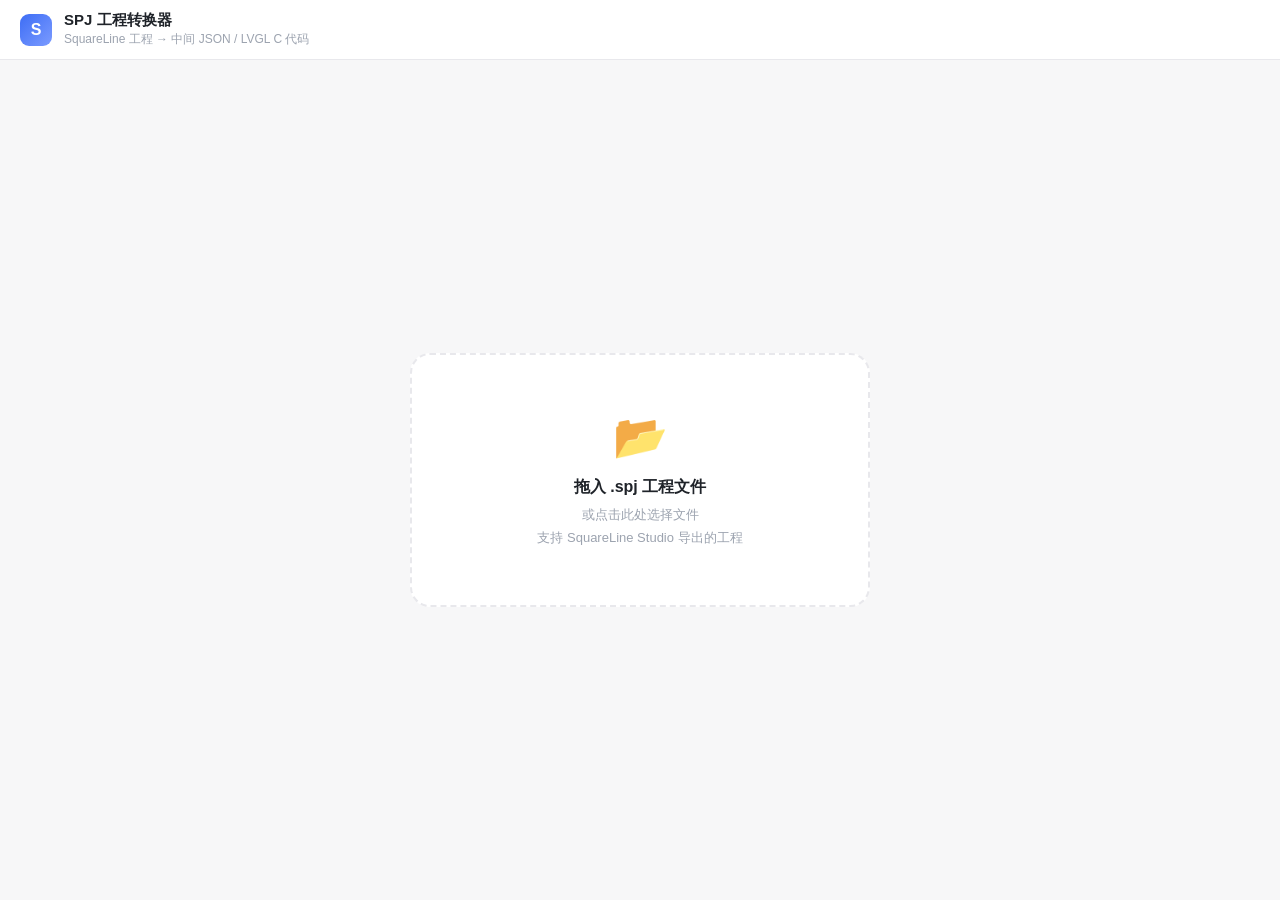
==== converter/ui/index.html @ 5ed16194 "feat: SnapUI Studio 首个版本 - converter: SPJ 工程转换器桌面软件（导入/预览/WASM 实时仿真/导出 C） - tools: .spj 解析器、LVGL C 代" ====
<!DOCTYPE html>
<html lang="zh-CN">
<head>
<meta charset="UTF-8">
<meta name="viewport" content="width=device-width, initial-scale=1.0">
<title>SPJ 工程转换器</title>
<style>
  * { margin: 0; padding: 0; box-sizing: border-box; }
  :root {
    --bg: #f7f7f8;
    --card: #ffffff;
    --border: #e8e8ec;
    --text: #1f2329;
    --text-2: #6b7280;
    --text-3: #9ca3af;
    --accent: #3d6df5;
    --accent-hover: #2f5de0;
    --radius: 14px;
  }
  body {
    font-family: "PingFang SC", "Microsoft YaHei", "Segoe UI", sans-serif;
    background: var(--bg);
    color: var(--text);
    height: 100vh;
    display: flex;
    flex-direction: column;
    overflow: hidden;
    -webkit-user-select: none;
    user-select: none;
  }
  header {
    height: 60px;
    background: var(--card);
    border-bottom: 1px solid var(--border);
    display: flex;
    align-items: center;
    padding: 0 20px;
    gap: 12px;
    flex-shrink: 0;
  }
  .logo {
    width: 32px; height: 32px;
    background: linear-gradient(135deg, #3d6df5, #7b9bff);
    border-radius: 9px;
    display: flex; align-items: center; justify-content: center;
    color: #fff; font-size: 16px; font-weight: 700;
  }
  header h1 { font-size: 15px; font-weight: 600; }
  header .sub { font-size: 12px; color: var(--text-3); margin-top: 1px; }
  .spacer { flex: 1; }
  .btn {
    border: none;
    border-radius: 10px;
    padding: 8px 16px;
    font-size: 13px;
    cursor: pointer;
    transition: all .15s;
    font-family: inherit;
  }
  .btn-primary { background: var(--accent); color: #fff; }
  .btn-primary:hover { background: var(--accent-hover); }
  .btn-ghost { background: transparent; color: var(--text-2); border: 1px solid var(--border); }
  .btn-ghost:hover { background: #f0f0f3; }
  .btn:disabled { opacity: .5; cursor: default; }

  main { flex: 1; display: flex; min-height: 0; }

  /* 空状态 */
  #empty {
    flex: 1; display: flex; align-items: center; justify-content: center;
  }
  .dropzone {
    width: 460px; padding: 56px 40px;
    background: var(--card);
    border: 2px dashed var(--border);
    border-radius: 20px;
    text-align: center;
    cursor: pointer;
    transition: all .2s;
  }
  .dropzone:hover, .dropzone.over { border-color: var(--accent); background: #f5f8ff; }
  .dropzone .icon { font-size: 44px; margin-bottom: 14px; }
  .dropzone .t1 { font-size: 16px; font-weight: 600; margin-bottom: 6px; }
  .dropzone .t2 { font-size: 13px; color: var(--text-3); line-height: 1.7; }

  /* 工作区 */
  #workspace { flex: 1; display: none; min-height: 0; }
  aside {
    width: 240px; background: var(--card); border-right: 1px solid var(--border);
    display: flex; flex-direction: column; flex-shrink: 0;
  }
  .side-sec { padding: 14px 16px; border-bottom: 1px solid var(--border); }
  .side-sec h3 { font-size: 12px; color: var(--text-3); font-weight: 500; margin-bottom: 8px; }
  .info-grid { font-size: 12.5px; line-height: 2; color: var(--text-2); }
  .info-grid b { color: var(--text); font-weight: 500; }
  #pageList { flex: 1; overflow-y: auto; padding: 8px; }
  .page-item {
    padding: 10px 12px; border-radius: 10px; cursor: pointer;
    font-size: 13.5px; display: flex; align-items: center; gap: 8px;
    color: var(--text-2); margin-bottom: 2px;
  }
  .page-item:hover { background: #f3f4f6; }
  .page-item.active { background: #eef3ff; color: var(--accent); font-weight: 500; }
  .page-item .cnt { margin-left: auto; font-size: 11px; color: var(--text-3); }

  #stage { flex: 1; display: flex; flex-direction: column; min-width: 0; }
  #canvasWrap {
    flex: 1; display: flex; align-items: center; justify-content: center;
    overflow: auto; padding: 24px;
  }
  #device {
    background: #111;
    border-radius: 18px;
    box-shadow: 0 12px 40px rgba(0,0,0,.18), 0 0 0 8px #2a2a2e, 0 0 0 10px #3a3a3f;
    position: relative; overflow: hidden; flex-shrink: 0;
  }
  #device.circle { border-radius: 50%; }
  #simCanvas { display: block; box-shadow: 0 12px 40px rgba(0,0,0,.18), 0 0 0 8px #2a2a2e, 0 0 0 10px #3a3a3f; border-radius: 6px; touch-action: none; }
  #simDevice.circle #simCanvas { border-radius: 50%; }
  #simBadge {
    position: absolute; bottom: -34px; left: 50%; transform: translateX(-50%);
    font-size: 11px; color: #9ca3af; white-space: nowrap;
  }
  #screen { position: relative; transform-origin: 0 0; }
  .w { position: absolute; }

  #logbar {
    background: var(--card); border-top: 1px solid var(--border);
    padding: 10px 16px; font-size: 12px; color: var(--text-2);
    font-family: Consolas, monospace; white-space: pre-wrap;
    max-height: 110px; overflow-y: auto; flex-shrink: 0;
    display: none;
  }
  .badge {
    display: inline-block; padding: 2px 8px; border-radius: 20px;
    font-size: 11px; background: #eef3ff; color: var(--accent);
  }
</style>
</head>
<body>
<header>
  <div class="logo">S</div>
  <div>
    <h1>SPJ 工程转换器</h1>
    <div class="sub">SquareLine 工程 → 中间 JSON / LVGL C 代码</div>
  </div>
  <div class="spacer"></div>
  <span class="badge" id="verBadge" style="display:none"></span>
  <button class="btn btn-ghost" id="btnImport" style="display:none">重新导入</button>
  <button class="btn" id="btnSim" style="display:none;background:#ff7a1a;color:#fff">▶ 实时仿真</button>
  <button class="btn btn-primary" id="btnExportJson" style="display:none">导出中间 JSON</button>
  <button class="btn btn-primary" id="btnExportC" style="display:none">导出 C 工程</button>
</header>

<main>
  <div id="empty">
    <div class="dropzone" id="dropzone">
      <div class="icon">📂</div>
      <div class="t1">拖入 .spj 工程文件</div>
      <div class="t2">或点击此处选择文件<br>支持 SquareLine Studio 导出的工程</div>
    </div>
  </div>

  <div id="workspace">
    <aside>
      <div class="side-sec">
        <h3>工程信息</h3>
        <div class="info-grid" id="projInfo"></div>
      </div>
      <div class="side-sec" style="padding-bottom:6px">
        <h3>屏幕</h3>
      </div>
      <div id="pageList"></div>
    </aside>
    <div id="stage">
      <div id="canvasWrap">
        <div id="device"><div id="screen"></div></div>
        <div id="simDevice" style="display:none;position:relative">
          <canvas id="simCanvas"></canvas>
          <div id="simBadge">实时仿真 · LVGL 9.5 内核</div>
        </div>
      </div>
    </div>
  </div>
</main>

<div id="logbar"></div>

<script>
/* ============ SPJ 解析器 ============ */
function prop(node, t) { return (node.properties || []).find(p => p.strtype === t); }
function pval(node, t) {
  const p = prop(node, t);
  if (!p) return undefined;
  return p.strval ?? p.intarray ?? p.floatval ?? p.flags;
}
function parseStyle(node, t) {
  const p = prop(node, t);
  const def = {};
  if (!p) return def;
  for (const state of p.childs || []) {
    if ((state.strval ?? "DEFAULT") !== "DEFAULT") continue;
    for (const f of state.childs || []) {
      const key = (f.strtype || "").split("/").pop();
      if (key === "Bg_Color" && f.intarray) def.bgColor = f.intarray;
      else if (key === "Radius" && f.intarray) def.radius = f.intarray[0];
      else if (key === "Text_Color" && f.intarray) def.textColor = f.intarray;
      else if (key === "Border_Color" && f.intarray) def.borderColor = f.intarray;
      else if (key === "Border_Width" && f.intarray) def.borderWidth = f.intarray[0];
      else if (key === "Bg_Image" && f.strval) def.bgImage = f.strval;
    }
  }
  return def;
}
const ANCHORS = {
  TOP_LEFT: [0,0], TOP_MID: [.5,0], TOP_RIGHT: [1,0],
  LEFT_MID: [0,.5], CENTER: [.5,.5], RIGHT_MID: [1,.5],
  BOTTOM_LEFT: [0,1], BOTTOM_MID: [.5,1], BOTTOM_RIGHT: [1,1],
};
function alignOffset(node, pw, ph, w, h) {
  const align = pval(node, "OBJECT/Align") || "TOP_LEFT";
  const pos = pval(node, "OBJECT/Position") || [0, 0];
  const a = ANCHORS[align] || ANCHORS.TOP_LEFT;
  return [a[0]*pw - a[0]*w + (pos[0]||0), a[1]*ph - a[1]*h + (pos[1]||0)];
}
function parseWidget(node, pw, ph) {
  const type = node.saved_objtypeKey || "UNKNOWN";
  if (type === "STARTEVENTS") return null;
  const size = pval(node, "OBJECT/Size") || [50, 30];
  const [x, y] = alignOffset(node, pw, ph, size[0]||50, size[1]||30);
  const w = {
    type, name: pval(node, "OBJECT/Name") || type,
    x, y, w: size[0]||50, h: size[1]||30,
    align: pval(node, "OBJECT/Align") || "TOP_LEFT",
    posOffset: pval(node, "OBJECT/Position") || [0, 0],
    style: parseStyle(node, type + "/Style_main"),
    children: [],
  };
  if (type === "LABEL") w.text = pval(node, "LABEL/Text");
  if (type === "BUTTON") w.text = pval(node, "BUTTON/Text");
  if (type === "ARC" || type === "SLIDER") {
    w.range = pval(node, type + "/Range");
    w.value = pval(node, type + "/Value");
  }
  if (type === "IMAGE") {
    w.asset = pval(node, "IMAGE/Asset");
    w.pivot = pval(node, "IMAGE/Pivot");
    w.rotation = pval(node, "IMAGE/Rotation");
    w.scale = pval(node, "IMAGE/Scale");
  }
  for (const c of node.children || []) {
    const cw = parseWidget(c, w.w, w.h);
    if (cw) w.children.push(cw);
  }
  return w;
}
function parseSpj(json) {
  const info = json.info || {};
  const W = info.width || 800, H = info.height || 480;
  const pages = [];
  for (const screen of (json.root && json.root.children) || []) {
    if (!screen.isPage) continue;
    const page = {
      name: String(pval(screen, "SCREEN/Screen") || pval(screen, "OBJECT/Name") || "Screen"),
      widgets: [],
      bgColor: parseStyle(screen, "SCREEN/Style_main").bgColor,
    };
    for (const c of screen.children || []) {
      const w = parseWidget(c, W, H);
      if (w) page.widgets.push(w);
    }
    pages.push(page);
  }
  return { editorVersion: info.editor_version || "", width: W, height: H,
           shape: info.shape || "RECT", pages };
}

/* ============ 渲染器 ============ */
function rgba(c, fb) { return c ? `rgba(${c[0]},${c[1]},${c[2]},${(c[3]??255)/255})` : (fb || "transparent"); }

function renderWidget(w, pw, ph) {
  const el = document.createElement("div");
  el.className = "w";
  const autoSize = w.w <= 1 || w.h <= 1;  /* size [1,1] = LV_SIZE_CONTENT */
  if (autoSize) {
    el.dataset.autosize = "1";
    el.dataset.align = w.align || "TOP_LEFT";
    el.dataset.offset = JSON.stringify(w.posOffset || [0, 0]);
    el.dataset.pw = pw; el.dataset.ph = ph;
    el.style.visibility = "hidden";  /* 测量完再显示 */
  } else {
    el.style.left = w.x + "px";
    el.style.top = w.y + "px";
  }
  if (!autoSize || w.w > 1) el.style.width = w.w + "px";
  if (!autoSize || w.h > 1) el.style.height = w.h + "px";
  const s = w.style || {};
  switch (w.type) {
    case "LABEL": {
      el.style.color = rgba(s.textColor, "#fff");
      el.style.fontSize = Math.min(w.h > 1 ? w.h : 16, 28) + "px";
      el.style.whiteSpace = "nowrap";
      el.style.lineHeight = "1.2";
      el.textContent = w.text || "";
      break;
    }
    case "BUTTON": {
      el.style.background = rgba(s.bgColor, "#2196f3");
      el.style.borderRadius = (s.radius ?? 8) + "px";
      el.style.display = "flex"; el.style.alignItems = "center"; el.style.justifyContent = "center";
      if (!w.children.length && w.text) {
        el.style.color = rgba(s.textColor, "#fff");
        el.style.fontSize = "14px";
        el.textContent = w.text;
      }
      break;
    }
    case "ARC": {
      const [min, max] = w.range || [0, 100];
      const ratio = ((w.value ?? min) - min) / ((max - min) || 1);
      const r = Math.min(w.w, w.h) / 2 - 8;
      const cx = w.w / 2, cy = w.h / 2, circ = 2 * Math.PI * r;
      el.innerHTML = `<svg width="${w.w}" height="${w.h}">
        <circle cx="${cx}" cy="${cy}" r="${r}" fill="none" stroke="rgba(255,255,255,.15)" stroke-width="10"/>
        <circle cx="${cx}" cy="${cy}" r="${r}" fill="none" stroke="${rgba(s.bgColor, "#2196f3")}" stroke-width="10"
          stroke-linecap="round" stroke-dasharray="${circ * ratio * .75} ${circ}" transform="rotate(135 ${cx} ${cy})"/>
      </svg>`;
      break;
    }
    case "SLIDER": {
      const [min, max] = w.range || [0, 100];
      const ratio = ((w.value ?? min) - min) / ((max - min) || 1);
      el.style.display = "flex"; el.style.alignItems = "center";
      el.innerHTML = `<div style="width:100%;height:6px;border-radius:3px;background:rgba(255,255,255,.2);position:relative">
        <div style="position:absolute;left:0;top:0;bottom:0;border-radius:3px;background:#60a5fa;width:${ratio*100}%"></div>
        <div style="position:absolute;top:50%;width:16px;height:16px;border-radius:50%;background:#fff;transform:translate(-50%,-50%);left:${ratio*100}%;box-shadow:0 1px 3px rgba(0,0,0,.4)"></div>
      </div>`;
      break;
    }
    case "CHART": {
      el.style.background = rgba(s.bgColor, "rgba(255,255,255,.06)");
      el.style.borderRadius = (s.radius ?? 4) + "px";
      el.innerHTML = `<svg width="100%" height="100%" preserveAspectRatio="none" viewBox="0 0 100 50">
        <polyline points="0,40 15,32 30,36 45,22 60,28 75,14 90,20 100,10" fill="none" stroke="#34d399" stroke-width="2"/></svg>`;
      break;
    }
    case "SWITCH": {
      el.style.borderRadius = w.h / 2 + "px";
      el.style.background = "#6b7280";
      el.innerHTML = `<div style="position:absolute;top:2px;left:2px;width:${w.h-4}px;height:${w.h-4}px;background:#fff;border-radius:50%"></div>`;
      break;
    }
    case "IMAGE": {
      const img = document.createElement("img");
      if (el.dataset.autosize) {  /* 自然尺寸 */
        img.style.display = "block";
      } else {
        img.style.width = "100%"; img.style.height = "100%";
        img.style.objectFit = "contain";
      }
      const deg = (w.rotation || 0) / 10;
      if (deg) img.style.transform = `rotate(${deg}deg)`;
      img.onload = () => fixAutosize();  /* 图片加载后重算锚定 */
      if (w.asset) {
        window.pywebview.api.get_asset(w.asset).then(url => {
          if (url) img.src = url;
          else { el.style.background = "rgba(255,255,255,.1)"; el.textContent = "🖼"; }
          fixAutosize();
        });
      }
      el.appendChild(img);
      break;
    }
    default: {
      el.style.background = rgba(s.bgColor, "transparent");
      if (s.bgImage) {
        window.pywebview.api.get_asset(s.bgImage).then(url => {
          if (url) { el.style.backgroundImage = `url(${url})`; el.style.backgroundSize = "cover"; }
          fixAutosize();
        });
      }
      el.style.borderRadius = (s.radius ?? 4) + "px";
      if (s.bgColor || s.bgImage) {
        el.style.display = "flex"; el.style.alignItems = "center"; el.style.justifyContent = "center";
        el.style.color = "rgba(255,255,255,.6)"; el.style.fontSize = "11px";
      }
    }
  }
  for (const c of w.children || []) el.appendChild(renderWidget(c, w.w > 1 ? w.w : 0, w.h > 1 ? w.h : 0));
  return el;
}

/* 自适应组件：按 LVGL 语义先量内容尺寸再锚定 */
function fixAutosize() {
  const scr = $("screen");
  const scale = scr.style.transform ? parseFloat(scr.style.transform.replace(/[^0-9.]/g, "")) : 1;
  scr.querySelectorAll("[data-autosize]").forEach(el => {
    const rw = el.offsetWidth, rh = el.offsetHeight;
    const a = ANCHORS[el.dataset.align] || ANCHORS.TOP_LEFT;
    const [ox, oy] = JSON.parse(el.dataset.offset);
    const pw = parseFloat(el.dataset.pw), ph = parseFloat(el.dataset.ph);
    el.style.left = (a[0] * pw - a[0] * rw + ox) + "px";
    el.style.top = (a[1] * ph - a[1] * rh + oy) + "px";
    el.style.visibility = "visible";
  });
}

/* ============ 应用逻辑 ============ */
let project = null;
let pageIdx = 0;

const $ = id => document.getElementById(id);

function log(msg) {
  const bar = $("logbar");
  bar.style.display = "block";
  bar.textContent += (bar.textContent ? "\n" : "") + msg;
  bar.scrollTop = bar.scrollHeight;
}

function showPage(i) {
  pageIdx = i;
  if (sim) { sim.ex.sim_show_page(i); return; }
  document.querySelectorAll(".page-item").forEach((el, j) => el.classList.toggle("active", j === i));
  const page = project.pages[i];
  const dev = $("device");
  const wrap = $("canvasWrap");
  const scale = Math.min(1, (wrap.clientWidth - 60) / project.width, (wrap.clientHeight - 60) / project.height);
  dev.style.width = project.width * scale + "px";
  dev.style.height = project.height * scale + "px";
  dev.classList.toggle("circle", project.shape === "CIRCLE");
  dev.style.background = rgba(page.bgColor, "#111");
  const scr = $("screen");
  scr.style.transform = `scale(${scale})`;
  scr.style.width = project.width + "px";
  scr.style.height = project.height + "px";
  scr.innerHTML = "";
  for (const w of page.widgets) scr.appendChild(renderWidget(w, project.width, project.height));
  requestAnimationFrame(fixAutosize);
}

function loadProject(json) {
  project = parseSpj(json);
  $("empty").style.display = "none";
  $("workspace").style.display = "flex";
  $("btnImport").style.display = "";
  $("btnSim").style.display = "";
  $("btnExportJson").style.display = "";
  $("btnExportC").style.display = "";
  $("verBadge").style.display = "";
  $("verBadge").textContent = "SquareLine " + (project.editorVersion || "?");
  $("projInfo").innerHTML =
    `分辨率 <b>${project.width} × ${project.height}</b><br>` +
    `形状 <b>${project.shape === "CIRCLE" ? "圆形" : "矩形"}</b><br>` +
    `屏幕数 <b>${project.pages.length}</b>`;
  const list = $("pageList");
  list.innerHTML = "";
  project.pages.forEach((p, i) => {
    const el = document.createElement("div");
    el.className = "page-item";
    el.innerHTML = `<span>🖥</span> ${p.name} <span class="cnt">${countWidgets(p.widgets)}</span>`;
    el.onclick = () => showPage(i);
    list.appendChild(el);
  });
  showPage(0);
  log(`✅ 解析完成：${project.pages.length} 个屏幕，共 ${project.pages.reduce((n, p) => n + countWidgets(p.widgets), 0)} 个组件`);
}
function countWidgets(ws) {
  return ws.reduce((n, w) => n + 1 + countWidgets(w.children || []), 0);
}

/* 导入 */
async function doImport() {
  try {
    const res = await window.pywebview.api.pick_spj();
    if (!res) return;
    loadProject(JSON.parse(res.content));
  } catch (e) {
    log("❌ 导入失败：" + e);
  }
}
$("dropzone").onclick = doImport;
$("btnImport").onclick = doImport;

/* 拖拽导入 */
document.body.ondragover = e => { e.preventDefault(); $("dropzone").classList.add("over"); };
document.body.ondragleave = () => $("dropzone").classList.remove("over");
document.body.ondrop = async e => {
  e.preventDefault();
  $("dropzone").classList.remove("over");
  const f = e.dataTransfer.files[0];
  if (!f) return;
  try {
    loadProject(JSON.parse(await f.text()));
  } catch (err) {
    log("❌ 不是有效的 .spj 文件");
  }
};

/* ============ WASM 实时仿真引擎 ============ */
let sim = null;  /* {exports, fbPtr, w, h, ctx} */

async function startSim() {
  log("⏳ 正在生成代码并编译 WASM 仿真内核…");
  $("btnSim").disabled = true;
  try {
    const r = await window.pywebview.api.simulate_wasm(JSON.stringify(project));
    const bytes = Uint8Array.from(atob(r.wasm), c => c.charCodeAt(0));
    const { instance } = await WebAssembly.instantiate(bytes, {});
    const ex = instance.exports;
    const w = project.width, h = project.height;
    if (ex.sim_init(w, h) !== 0) throw new Error("仿真内存初始化失败");
    sim = { ex, fbPtr: ex.sim_fb(), w, h };

    const cv = $("simCanvas");
    cv.width = w; cv.height = h;
    const wrap = $("canvasWrap");
    const scale = Math.min(2, (wrap.clientWidth - 60) / w, (wrap.clientHeight - 60) / h);
    cv.style.width = w * scale + "px";
    cv.style.height = h * scale + "px";
    sim.ctx = cv.getContext("2d");
    sim.scale = scale;

    /* 显示仿真画布，隐藏静态预览 */
    $("device").style.display = "none";
    const sd = $("simDevice");
    sd.style.display = "block";
    sd.classList.toggle("circle", project.shape === "CIRCLE");

    let down = false;
    const toSim = e => {
      const r = cv.getBoundingClientRect();
      return [Math.round((e.clientX - r.left) / r.width * w),
              Math.round((e.clientY - r.top) / r.height * h)];
    };
    cv.onpointerdown = e => { down = true; const [x, y] = toSim(e); ex.sim_mouse(x, y, 1); cv.setPointerCapture(e.pointerId); };
    cv.onpointermove = e => { const [x, y] = toSim(e); ex.sim_mouse(x, y, down ? 1 : 0); };
    cv.onpointerup = e => { down = false; const [x, y] = toSim(e); ex.sim_mouse(x, y, 0); };

    setInterval(() => {
      try {
        if (sim.ex.sim_step(20)) {
          const px = new Uint8ClampedArray(sim.ex.memory.buffer, sim.fbPtr, sim.w * sim.h * 4);
          sim.ctx.putImageData(new ImageData(px, sim.w, sim.h), 0, 0);
        }
      } catch (err) { /* 内存增长导致的瞬时异常忽略 */ }
    }, 30);

    log("✅ 实时仿真已启动：点击/拖动即真实交互，左滑右滑切换屏幕");
  } catch (e) {
    log("❌ 仿真失败：" + (e.message || e));
  } finally {
    $("btnSim").disabled = false;
  }
}

$("btnSim").onclick = startSim;

$("btnExportJson").onclick = async () => {
  const r = await window.pywebview.api.save_text("camera-ui.json", JSON.stringify(project, null, 2));
  log(r ? "✅ 中间 JSON 已导出：" + r : "已取消");
};
$("btnExportC").onclick = async () => {
  log("⏳ 正在生成 C 代码并编译验证…");
  $("btnExportC").disabled = true;
  try {
    const r = await window.pywebview.api.export_c(JSON.stringify(project));
    log(r.log);
  } catch (e) {
    log("❌ 导出失败：" + e);
  } finally {
    $("btnExportC").disabled = false;
  }
};

window.addEventListener("resize", () => { if (project) showPage(pageIdx); });
</script>
</body>
</html>
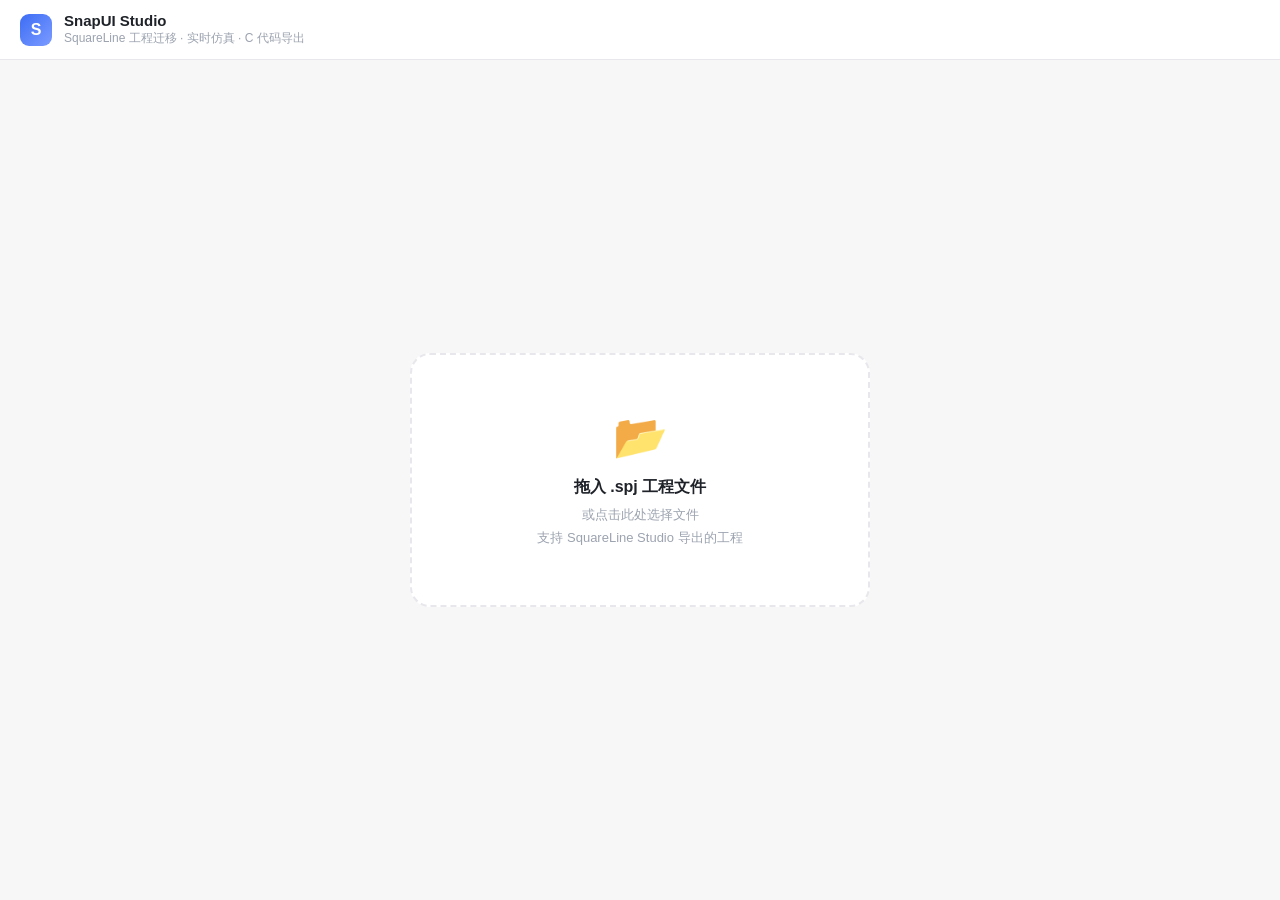
==== commit 903edff8: "feat: 标题/图标/工具栏总览 + 多荧幕自动吸附排版 - 窗口与应用标题改为 SnapUI Studio（app/launcher/页面三处同步） - 新增相机造型图标 converter/as" ====
--- a/converter/ui/index.html
+++ b/converter/ui/index.html
@@ -3,7 +3,7 @@
 <head>
 <meta charset="UTF-8">
 <meta name="viewport" content="width=device-width, initial-scale=1.0">
-<title>SPJ 工程转换器</title>
+<title>SnapUI Studio</title>
 <style>
   * { margin: 0; padding: 0; box-sizing: border-box; }
   :root {
@@ -104,6 +104,38 @@
   .page-item .cnt { margin-left: auto; font-size: 11px; color: var(--text-3); }
 
   #stage { flex: 1; display: flex; flex-direction: column; min-width: 0; }
+
+  /* 工具栏（红框预留区） */
+  #toolbar {
+    height: 46px; background: var(--card); border-bottom: 1px solid var(--border);
+    display: none; align-items: center; gap: 8px; padding: 0 14px; flex-shrink: 0;
+  }
+  .tool-btn {
+    display: inline-flex; align-items: center; gap: 6px;
+    border: 1px solid var(--border); background: #fff; color: var(--text-2);
+    border-radius: 8px; padding: 6px 12px; font-size: 12.5px; cursor: pointer;
+    font-family: inherit; transition: all .15s;
+  }
+  .tool-btn:hover { background: #f3f4f6; }
+  .tool-btn.active { background: #eef3ff; border-color: #c7d7ff; color: var(--accent); }
+
+  /* 总览模式 */
+  #overviewWrap {
+    flex: 1; display: none; overflow: auto; padding: 24px;
+  }
+  #overviewGrid { display: grid; gap: 28px; margin: auto; align-content: center; }
+  .ov-cell { display: flex; flex-direction: column; align-items: center; gap: 10px; cursor: pointer; }
+  .ov-device {
+    position: relative; overflow: hidden; background: #111;
+    border-radius: 14px; box-shadow: 0 8px 24px rgba(0,0,0,.15), 0 0 0 6px #2a2a2e;
+    flex-shrink: 0; transition: box-shadow .15s;
+  }
+  .ov-device.circle { border-radius: 50%; }
+  .ov-cell:hover .ov-device { box-shadow: 0 8px 24px rgba(0,0,0,.15), 0 0 0 6px #3d6df5; }
+  .ov-screen { position: relative; transform-origin: 0 0; }
+  .ov-name { font-size: 12px; color: var(--text-2); }
+  .ov-cell:hover .ov-name { color: var(--accent); }
+
   #canvasWrap {
     flex: 1; display: flex; align-items: center; justify-content: center;
     overflow: auto; padding: 24px;
@@ -141,8 +173,8 @@
 <header>
   <div class="logo">S</div>
   <div>
-    <h1>SPJ 工程转换器</h1>
-    <div class="sub">SquareLine 工程 → 中间 JSON / LVGL C 代码</div>
+    <h1>SnapUI Studio</h1>
+    <div class="sub">SquareLine 工程迁移 · 实时仿真 · C 代码导出</div>
   </div>
   <div class="spacer"></div>
   <span class="badge" id="verBadge" style="display:none"></span>
@@ -173,6 +205,11 @@
       <div id="pageList"></div>
     </aside>
     <div id="stage">
+      <div id="toolbar">
+        <button class="tool-btn" id="btnOverview" title="切换 总览 / 单屏">▦ 总览</button>
+        <span style="font-size:12px;color:var(--text-3)" id="toolbarHint"></span>
+      </div>
+      <div id="overviewWrap"><div id="overviewGrid"></div></div>
       <div id="canvasWrap">
         <div id="device"><div id="screen"></div></div>
         <div id="simDevice" style="display:none;position:relative">
@@ -360,12 +397,12 @@
       }
       const deg = (w.rotation || 0) / 10;
       if (deg) img.style.transform = `rotate(${deg}deg)`;
-      img.onload = () => fixAutosize();  /* 图片加载后重算锚定 */
+      img.onload = () => fixAutosizeAll();  /* 图片加载后重算锚定 */
       if (w.asset) {
         window.pywebview.api.get_asset(w.asset).then(url => {
           if (url) img.src = url;
           else { el.style.background = "rgba(255,255,255,.1)"; el.textContent = "🖼"; }
-          fixAutosize();
+          fixAutosizeAll();
         });
       }
       el.appendChild(img);
@@ -376,7 +413,7 @@
       if (s.bgImage) {
         window.pywebview.api.get_asset(s.bgImage).then(url => {
           if (url) { el.style.backgroundImage = `url(${url})`; el.style.backgroundSize = "cover"; }
-          fixAutosize();
+          fixAutosizeAll();
         });
       }
       el.style.borderRadius = (s.radius ?? 4) + "px";
@@ -390,11 +427,11 @@
   return el;
 }
 
-/* 自适应组件：按 LVGL 语义先量内容尺寸再锚定 */
-function fixAutosize() {
-  const scr = $("screen");
-  const scale = scr.style.transform ? parseFloat(scr.style.transform.replace(/[^0-9.]/g, "")) : 1;
-  scr.querySelectorAll("[data-autosize]").forEach(el => {
+/* 自适应组件：按 LVGL 语义先量内容尺寸再锚定（root 为某个荧幕容器） */
+function fixAutosize(root) {
+  root = root || $("screen");
+  const scale = root.style.transform ? parseFloat(root.style.transform.replace(/[^0-9.]/g, "")) : 1;
+  root.querySelectorAll("[data-autosize]").forEach(el => {
     const rw = el.offsetWidth, rh = el.offsetHeight;
     const a = ANCHORS[el.dataset.align] || ANCHORS.TOP_LEFT;
     const [ox, oy] = JSON.parse(el.dataset.offset);
@@ -403,6 +440,10 @@
     el.style.top = (a[1] * ph - a[1] * rh + oy) + "px";
     el.style.visibility = "visible";
   });
+}
+function fixAutosizeAll() {
+  if ($("screen")) fixAutosize($("screen"));
+  document.querySelectorAll(".ov-screen").forEach(fixAutosize);
 }
 
 /* ============ 应用逻辑 ============ */
@@ -436,7 +477,70 @@
   scr.style.height = project.height + "px";
   scr.innerHTML = "";
   for (const w of page.widgets) scr.appendChild(renderWidget(w, project.width, project.height));
-  requestAnimationFrame(fixAutosize);
+  requestAnimationFrame(fixAutosizeAll);
+}
+
+/* ============ 总览 / 单屏 视图 ============ */
+let viewMode = "single";  /* single | overview */
+
+function setViewMode(mode) {
+  viewMode = mode;
+  const ov = mode === "overview";
+  $("btnOverview").classList.toggle("active", ov);
+  $("toolbarHint").textContent = ov ? "点击任意屏幕进入单屏编辑" : "";
+  $("overviewWrap").style.display = ov ? "flex" : "none";
+  $("canvasWrap").style.display = ov ? "none" : "flex";
+  if (ov) {
+    /* 切到总览时暂停仿真画面展示，回到单屏可继续 */
+    if (sim) $("simDevice").style.display = "none";
+    renderOverview();
+  } else {
+    if (sim) $("simDevice").style.display = "block";
+    showPage(pageIdx);
+  }
+}
+$("btnOverview").onclick = () => setViewMode(viewMode === "overview" ? "single" : "overview");
+
+/* 多荧幕自动吸附排版：按可用区域宽高比决定列数，所有屏幕等比缩放对齐网格 */
+function renderOverview() {
+  const grid = $("overviewGrid");
+  grid.innerHTML = "";
+  const wrap = $("overviewWrap");
+  const n = project.pages.length;
+  if (!n) return;
+  const aw = Math.max(200, wrap.clientWidth - 48);
+  const ah = Math.max(200, wrap.clientHeight - 48);
+  const cols = Math.min(n, Math.max(1, Math.round(Math.sqrt(n * aw / ah))));
+  const rows = Math.ceil(n / cols);
+  grid.style.gridTemplateColumns = `repeat(${cols}, auto)`;
+  const gap = 28, nameH = 22;
+  const scale = Math.min(1,
+    (aw - (cols - 1) * gap) / cols / project.width,
+    (ah - (rows - 1) * gap - nameH * rows) / rows / project.height);
+  project.pages.forEach((p, i) => {
+    const cell = document.createElement("div");
+    cell.className = "ov-cell";
+    const dev = document.createElement("div");
+    dev.className = "ov-device" + (project.shape === "CIRCLE" ? " circle" : "");
+    dev.style.width = project.width * scale + "px";
+    dev.style.height = project.height * scale + "px";
+    dev.style.background = rgba(p.bgColor, "#111");
+    const scr = document.createElement("div");
+    scr.className = "ov-screen";
+    scr.style.width = project.width + "px";
+    scr.style.height = project.height + "px";
+    scr.style.transform = `scale(${scale})`;
+    for (const w of p.widgets) scr.appendChild(renderWidget(w, project.width, project.height));
+    dev.appendChild(scr);
+    cell.appendChild(dev);
+    const nm = document.createElement("div");
+    nm.className = "ov-name";
+    nm.textContent = `${p.name} · ${countWidgets(p.widgets)} 组件`;
+    cell.appendChild(nm);
+    cell.onclick = () => { pageIdx = i; setViewMode("single"); };
+    grid.appendChild(cell);
+  });
+  requestAnimationFrame(fixAutosizeAll);
 }
 
 function loadProject(json) {
@@ -449,6 +553,11 @@
   $("btnExportC").style.display = "";
   $("verBadge").style.display = "";
   $("verBadge").textContent = "SquareLine " + (project.editorVersion || "?");
+  $("toolbar").style.display = "flex";
+  viewMode = "single";
+  $("btnOverview").classList.remove("active");
+  $("overviewWrap").style.display = "none";
+  $("canvasWrap").style.display = "flex";
   $("projInfo").innerHTML =
     `分辨率 <b>${project.width} × ${project.height}</b><br>` +
     `形状 <b>${project.shape === "CIRCLE" ? "圆形" : "矩形"}</b><br>` +
@@ -459,7 +568,7 @@
     const el = document.createElement("div");
     el.className = "page-item";
     el.innerHTML = `<span>🖥</span> ${p.name} <span class="cnt">${countWidgets(p.widgets)}</span>`;
-    el.onclick = () => showPage(i);
+    el.onclick = () => { pageIdx = i; setViewMode("single"); };
     list.appendChild(el);
   });
   showPage(0);
@@ -501,6 +610,7 @@
 let sim = null;  /* {exports, fbPtr, w, h, ctx} */
 
 async function startSim() {
+  if (viewMode === "overview") setViewMode("single");
   log("⏳ 正在生成代码并编译 WASM 仿真内核…");
   $("btnSim").disabled = true;
   try {
@@ -573,7 +683,11 @@
   }
 };
 
-window.addEventListener("resize", () => { if (project) showPage(pageIdx); });
+window.addEventListener("resize", () => {
+  if (!project) return;
+  if (viewMode === "overview") renderOverview();
+  else showPage(pageIdx);
+});
 </script>
 </body>
 </html>
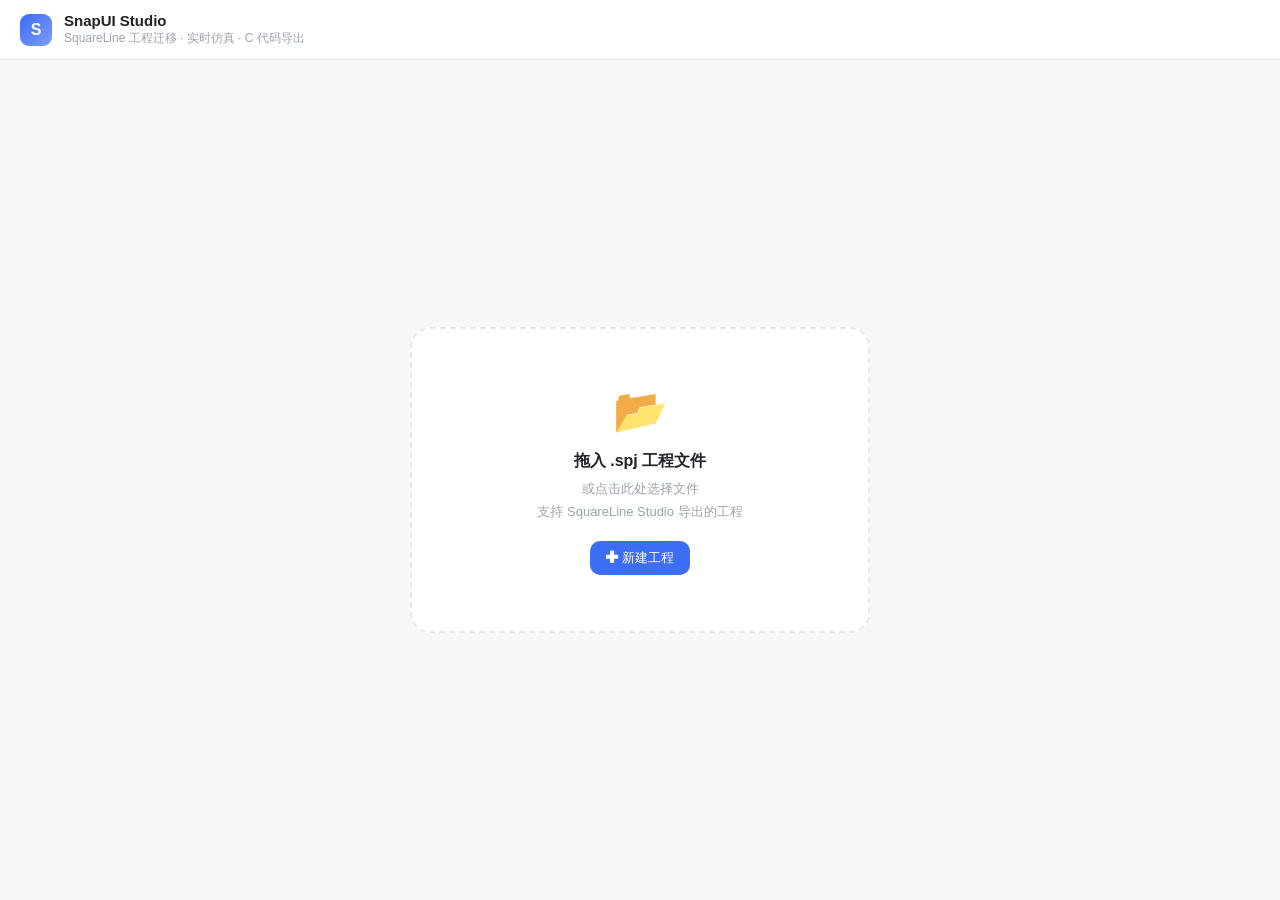
==== commit 2bd11d6d: "feat: 新建工程 + 槽位编辑器 demo（001 P1） - 空状态新增「新建工程」入口，基于相机模板创建工程 - registry.js：模板/槽位/组件统一定义（系统层与组件层分离） - p" ====
--- a/converter/ui/index.html
+++ b/converter/ui/index.html
@@ -4,6 +4,7 @@
 <meta charset="UTF-8">
 <meta name="viewport" content="width=device-width, initial-scale=1.0">
 <title>SnapUI Studio</title>
+<link rel="stylesheet" href="project.css">
 <style>
   * { margin: 0; padding: 0; box-sizing: border-box; }
   :root {
@@ -179,6 +180,7 @@
   <div class="spacer"></div>
   <span class="badge" id="verBadge" style="display:none"></span>
   <button class="btn btn-ghost" id="btnImport" style="display:none">重新导入</button>
+  <button class="btn btn-ghost" id="btnSaveProj" style="display:none">保存工程</button>
   <button class="btn" id="btnSim" style="display:none;background:#ff7a1a;color:#fff">▶ 实时仿真</button>
   <button class="btn btn-primary" id="btnExportJson" style="display:none">导出中间 JSON</button>
   <button class="btn btn-primary" id="btnExportC" style="display:none">导出 C 工程</button>
@@ -190,7 +192,27 @@
       <div class="icon">📂</div>
       <div class="t1">拖入 .spj 工程文件</div>
       <div class="t2">或点击此处选择文件<br>支持 SquareLine Studio 导出的工程</div>
+      <div style="margin-top:18px">
+        <button class="btn btn-primary" id="btnNewProj">✚ 新建工程</button>
+      </div>
     </div>
+  </div>
+
+  <!-- 槽位编辑器（新建工程模式） -->
+  <div id="projWorkspace">
+    <div id="palette"></div>
+    <div id="projStage">
+      <div id="projWrap">
+        <div id="projDevice"><div id="projScreen"></div></div>
+      </div>
+    </div>
+    <aside style="width:200px;border-left:none;border-right:1px solid var(--border)">
+      <div class="side-sec">
+        <h3>屏幕</h3>
+      </div>
+      <div id="projPageList" style="flex:1;overflow-y:auto;padding:8px"></div>
+    </aside>
+    <div id="propPanel"></div>
   </div>
 
   <div id="workspace">
@@ -223,6 +245,8 @@
 
 <div id="logbar"></div>
 
+<script src="registry.js"></script>
+<script src="project.js"></script>
 <script>
 /* ============ SPJ 解析器 ============ */
 function prop(node, t) { return (node.properties || []).find(p => p.strtype === t); }
@@ -548,6 +572,7 @@
   $("empty").style.display = "none";
   $("workspace").style.display = "flex";
   $("btnImport").style.display = "";
+  $("btnSaveProj").style.display = "";
   $("btnSim").style.display = "";
   $("btnExportJson").style.display = "";
   $("btnExportC").style.display = "";
@@ -684,10 +709,34 @@
 };
 
 window.addEventListener("resize", () => {
-  if (!project) return;
+  if (!project && !Proj.project) return;
   if (viewMode === "overview") renderOverview();
+  else if (Proj.project) renderProjCanvas();
   else showPage(pageIdx);
 });
+
+/* ============ 新建工程模式入口 ============ */
+$("btnNewProj").onclick = () => newProject("camera");
+$("btnSaveProj").onclick = saveProject;
+P$("projWrap").onclick = e => {
+  if (e.target === P$("projWrap")) { Proj.selected = null; renderPropPanel();
+    document.querySelectorAll("#projScreen .chip").forEach(el => el.classList.remove("selected")); }
+};
+
+/* 拖入 .json 工程文件 */
+document.body.ondrop = async e => {
+  e.preventDefault();
+  $("dropzone").classList.remove("over");
+  const f = e.dataTransfer.files[0];
+  if (!f) return;
+  try {
+    const json = JSON.parse(await f.text());
+    if (json.format === "snapui@1") { loadProjectJson(json); return; }
+    loadProject(json);
+  } catch (err) {
+    log("❌ 不是有效的工程文件");
+  }
+};
 </script>
 </body>
 </html>
--- a/converter/ui/project.css
+++ b/converter/ui/project.css
@@ -0,0 +1,100 @@
+/* 槽位编辑器（新建工程模式）样式 */
+
+#projWorkspace { flex: 1; display: none; min-height: 0; }
+
+/* 组件面板 */
+#palette {
+  width: 176px; background: var(--card); border-right: 1px solid var(--border);
+  display: flex; flex-direction: column; flex-shrink: 0;
+}
+#palette h3 {
+  font-size: 12px; color: var(--text-3); font-weight: 500;
+  padding: 14px 14px 8px;
+}
+.pal-item {
+  margin: 0 10px 6px; padding: 8px 10px; border-radius: 10px;
+  border: 1px solid var(--border); background: #fff; cursor: grab;
+  display: flex; align-items: center; gap: 8px; font-size: 12.5px;
+  color: var(--text); transition: all .12s;
+}
+.pal-item:hover { border-color: var(--accent); background: #f5f8ff; }
+.pal-item:active { cursor: grabbing; }
+.pal-item .pi {
+  width: 22px; height: 22px; border-radius: 6px; flex-shrink: 0;
+  background: #eef3ff; color: var(--accent); font-size: 12px;
+  display: flex; align-items: center; justify-content: center; font-weight: 600;
+}
+.pal-item .pn { flex: 1; }
+.pal-item .pd { display: none; }
+
+/* 中央画布：槽位容器 */
+#projStage { flex: 1; display: flex; flex-direction: column; min-width: 0; }
+#projWrap {
+  flex: 1; display: flex; align-items: center; justify-content: center;
+  overflow: auto; padding: 24px;
+}
+#projDevice {
+  background: #111; border-radius: 18px; position: relative; flex-shrink: 0;
+  box-shadow: 0 12px 40px rgba(0,0,0,.18), 0 0 0 8px #2a2a2e, 0 0 0 10px #3a3a3f;
+}
+#projDevice.circle { border-radius: 50%; }
+#projScreen { position: relative; transform-origin: 0 0; }
+
+/* 槽位 */
+.slot {
+  position: absolute; border: 1.5px dashed rgba(255,255,255,.22); border-radius: 8px;
+  display: flex; transition: border-color .15s, background .15s, box-shadow .15s;
+}
+.slot.flow-row { flex-direction: row; }
+.slot.flow-column { flex-direction: column; }
+.slot.slot-idle:hover { border-color: rgba(255,255,255,.45); }
+.slot.slot-hot {
+  border: 1.5px solid var(--accent); background: rgba(61,109,245,.14);
+  box-shadow: 0 0 0 3px rgba(61,109,245,.25);
+}
+.slot.slot-dim { border-color: rgba(255,255,255,.08); }
+.slot.slot-full { border-color: rgba(248,113,113,.5); }
+.slot-label {
+  position: absolute; top: -18px; left: 2px; font-size: 10px;
+  color: rgba(255,255,255,.45); white-space: nowrap; pointer-events: none;
+}
+.slot-empty-hint {
+  margin: auto; font-size: 11px; color: rgba(255,255,255,.28); pointer-events: none;
+}
+
+/* 槽内组件 */
+.chip {
+  border-radius: 8px; display: flex; align-items: center; justify-content: center;
+  cursor: grab; position: relative; overflow: hidden; flex-shrink: 0;
+  border: 1.5px solid transparent; transition: border-color .12s, transform .12s;
+}
+.chip:hover { border-color: rgba(255,255,255,.5); }
+.chip.selected { border-color: var(--accent); box-shadow: 0 0 0 2px rgba(61,109,245,.4); }
+.chip:active { cursor: grabbing; }
+
+/* 幽灵（拖动跟随） */
+#ghost {
+  position: fixed; pointer-events: none; z-index: 99; opacity: .75;
+  border-radius: 8px; transform: translate(-50%, -50%);
+  box-shadow: 0 8px 20px rgba(0,0,0,.35); display: none;
+}
+
+/* 属性面板 */
+#propPanel {
+  width: 220px; background: var(--card); border-left: 1px solid var(--border);
+  display: none; flex-direction: column; flex-shrink: 0;
+}
+#propPanel h3 { font-size: 12px; color: var(--text-3); font-weight: 500; padding: 14px 14px 8px; }
+.prop-row { padding: 6px 14px; font-size: 12.5px; }
+.prop-row label { display: block; color: var(--text-2); margin-bottom: 4px; }
+.prop-row input[type=text], .prop-row input[type=number], .prop-row select {
+  width: 100%; padding: 6px 8px; border: 1px solid var(--border);
+  border-radius: 8px; font-size: 12.5px; font-family: inherit; outline: none;
+}
+.prop-row input:focus, .prop-row select:focus { border-color: var(--accent); }
+.prop-btns { padding: 10px 14px; display: flex; gap: 8px; }
+.prop-del {
+  flex: 1; border: none; border-radius: 8px; padding: 7px 0; font-size: 12.5px;
+  background: #fef2f2; color: #dc2626; cursor: pointer; font-family: inherit;
+}
+.prop-del:hover { background: #fee2e2; }
